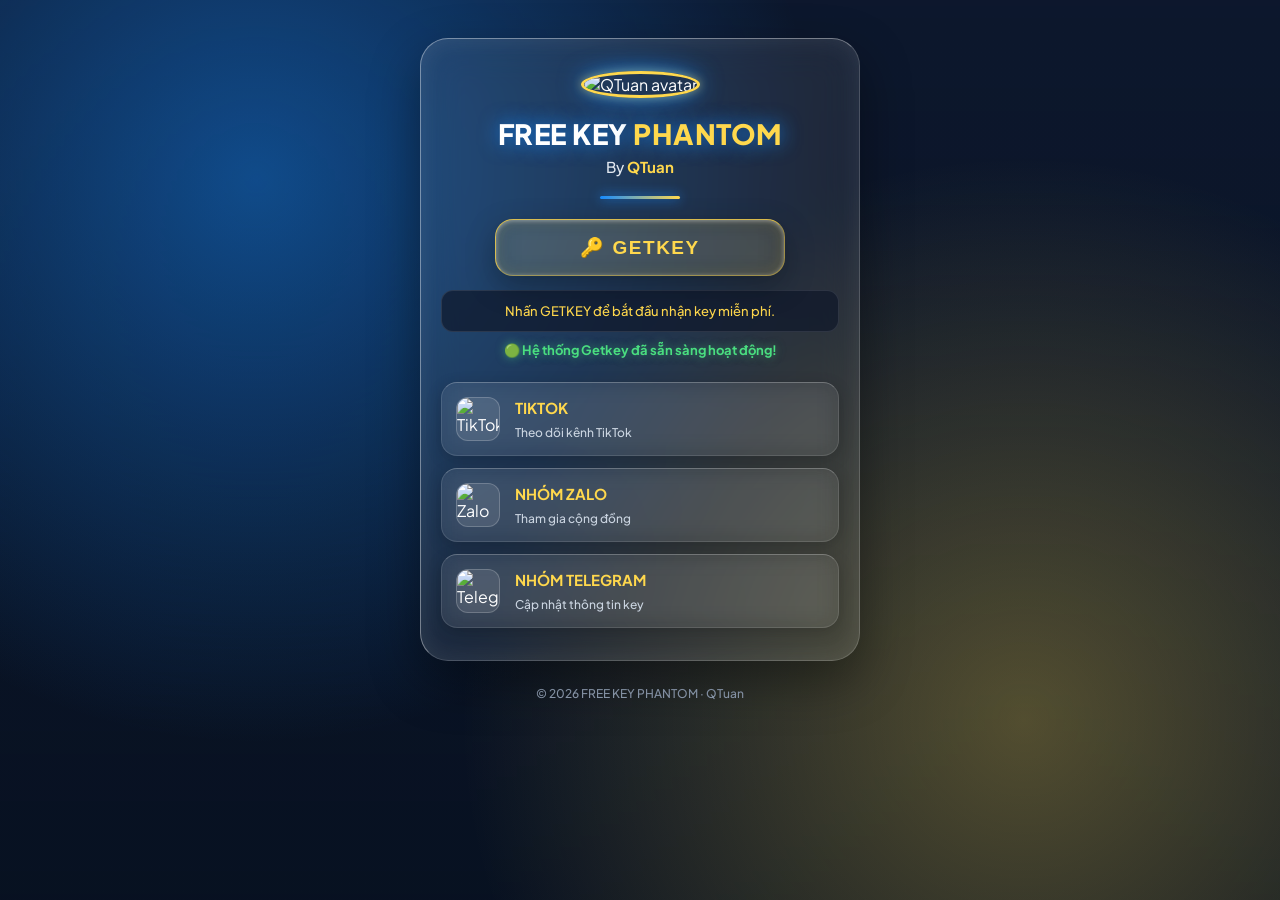
==== index.html @ c50d72d4 "Update index.html" ====
<!DOCTYPE html>
<html lang="vi">
<head>
<meta charset="UTF-8">
<meta name="viewport" content="width=device-width, initial-scale=1">
<title>Free Key Phantom - QTuan</title>

<!-- Nhập Google Font hiện đại, sắc nét phù hợp với Liquid Glass -->
<link href="https://fonts.googleapis.com/css2?family=Plus+Jakarta+Sans:wght@400;500;600;700;800&display=swap" rel="stylesheet">

<style>
* { box-sizing: border-box; }

:root {
  --blue: #168bff;
  --yellow: #ffd84d;
  --white: #fff;
}

body {
  margin: 0;
  min-height: 100vh;
  background: #0f172a;
  color: white;
  font-family: 'Plus Jakarta Sans', sans-serif;
  overflow-x: hidden;
}

/* Background sáng sủa, rực rỡ hơn */
.bg {
  position: fixed;
  inset: 0;
  z-index: -1;
  background:
    radial-gradient(circle at 20% 20%, rgba(22, 139, 255, 0.45), transparent 45%),
    radial-gradient(circle at 80% 80%, rgba(255, 216, 77, 0.3), transparent 45%),
    linear-gradient(rgba(10, 25, 50, 0.4), rgba(5, 15, 30, 0.7)),
    url("https://i.ibb.co/qYn7C0Mn/8945ecd69bcdf96bbf90093ae108d1ad.jpg") center/cover no-repeat;
}

.page {
  max-width: 480px;
  min-height: 100vh;
  margin: auto;
  padding: 38px 20px 30px;
  display: flex;
  align-items: center;
  flex-direction: column;
  text-align: center;
}

/* Hiệu ứng Kính lỏng sáng sủa hơn */
.glass-card {
  width: 100%;
  background: rgba(255, 255, 255, 0.08);
  backdrop-filter: blur(20px);
  -webkit-backdrop-filter: blur(20px);
  border: 1px solid rgba(255, 255, 255, 0.2);
  border-top: 1px solid rgba(255, 255, 255, 0.4);
  border-left: 1px solid rgba(255, 255, 255, 0.4);
  border-radius: 28px;
  padding: 32px 20px;
  box-shadow: 0 20px 50px rgba(0, 0, 0, 0.4),
              inset 0 0 25px rgba(255, 255, 255, 0.08);
}

.avatar {
  width: 115px;
  height: 115px;
  object-fit: cover;
  border-radius: 50%;
  border: 3px solid var(--yellow);
  box-shadow: 0 0 25px rgba(22, 139, 255, 0.8), 
              0 0 10px rgba(255, 216, 77, 0.6);
}

h1 {
  margin: 18px 0 6px;
  font-size: 28px;
  font-weight: 800;
  letter-spacing: 0.5px;
  text-shadow: 0 0 20px rgba(22, 139, 255, 0.9);
}

h1 span { color: var(--yellow); }

.author {
  margin: 0;
  color: #e2e8f0;
  font-size: 15px;
  font-weight: 500;
}

.author b { color: var(--yellow); }

.line {
  width: 80px;
  height: 3px;
  margin: 20px auto;
  border-radius: 5px;
  background: linear-gradient(90deg, var(--blue), var(--yellow));
  box-shadow: 0 0 12px var(--blue);
}

/* --- NÚT GETKEY VIỀN VÀNG CHUẨN LIQUID GLASS --- */
.getkey {
  width: 100%;
  max-width: 290px;
  padding: 16px;
  border-radius: 18px;
  background: rgba(255, 216, 77, 0.1);
  backdrop-filter: blur(15px);
  -webkit-backdrop-filter: blur(15px);
  /* Viền xung quanh chuyển sang màu vàng */
  border: 1px solid rgba(255, 216, 77, 0.5);
  border-top: 1px solid rgba(255, 216, 77, 0.8);
  border-left: 1px solid rgba(255, 216, 77, 0.8);
  color: var(--yellow);
  font-size: 19px;
  font-weight: 800;
  letter-spacing: 1.5px;
  /* Đổ bóng ánh vàng */
  box-shadow: 0 10px 30px rgba(0, 0, 0, 0.3),
              inset 0 1px 4px rgba(255, 255, 255, 0.4),
              inset 0 0 15px rgba(255, 216, 77, 0.15);
  cursor: pointer;
  transition: all 0.3s ease;
}

.getkey:hover {
  background: rgba(255, 216, 77, 0.2);
  border-color: rgba(255, 216, 77, 0.9);
  transform: translateY(-3px);
  box-shadow: 0 15px 35px rgba(255, 216, 77, 0.3),
              inset 0 1px 6px rgba(255, 255, 255, 0.6),
              0 0 25px rgba(255, 216, 77, 0.4);
}

.getkey:active { transform: scale(.96); }

#result {
  width: 100%;
  margin-top: 14px;
  padding: 12px;
  border-radius: 12px;
  background: rgba(15, 23, 42, 0.7);
  border: 1px solid rgba(255, 255, 255, 0.1);
  color: var(--yellow);
  font-size: 13px;
  font-weight: 500;
  overflow-wrap: anywhere;
}

#server-status {
  margin-top: 10px;
  font-size: 13px;
  color: #4ade80;
  font-weight: 700;
  text-shadow: 0 0 10px rgba(74, 222, 128, 0.5);
}

/* Khối các liên kết */
.links {
  width: 100%;
  display: grid;
  gap: 12px;
  margin-top: 24px;
}

.link {
  display: flex;
  align-items: center;
  gap: 15px;
  padding: 14px;
  border-radius: 16px;
  background: rgba(255, 255, 255, 0.05);
  backdrop-filter: blur(12px);
  -webkit-backdrop-filter: blur(12px);
  border: 1px solid rgba(255, 255, 255, 0.12);
  border-top: 1px solid rgba(255, 255, 255, 0.25);
  color: white;
  text-decoration: none;
  text-align: left;
  transition: all 0.3s ease;
  box-shadow: 0 4px 15px rgba(0, 0, 0, 0.2);
}

.link:hover {
  background: rgba(22, 139, 255, 0.15);
  border-color: rgba(255, 216, 77, 0.6);
  transform: translateY(-3px);
  box-shadow: 0 8px 25px rgba(22, 139, 255, 0.35);
}

/* Khung chứa Icon app */
.icon-box {
  width: 44px;
  height: 44px;
  display: grid;
  place-items: center;
  border-radius: 12px;
  background: rgba(255, 255, 255, 0.1);
  overflow: hidden;
  flex-shrink: 0;
  border: 1px solid rgba(255, 255, 255, 0.2);
}

.icon-box img {
  width: 100%;
  height: 100%;
  object-fit: cover;
}

.link strong {
  display: block;
  color: var(--yellow);
  margin-bottom: 3px;
  font-size: 15px;
  font-weight: 700;
}

.link small { color: #cbd5e1; font-size: 12px; font-weight: 500; }

footer {
  margin-top: 25px;
  color: #94a3b8;
  font-size: 12px;
  font-weight: 500;
}
</style>
</head>

<body>
<div class="bg"></div>

<main class="page">
  <div class="glass-card">
    <img class="avatar" src="https://i.ibb.co/h1nNpyr6/a1ecd5a5bc6bbf9b713d399871c91cac.jpg" alt="QTuan avatar">

    <h1>FREE KEY <span>PHANTOM</span></h1>
    <p class="author">By <b>QTuan</b></p>

    <div class="line"></div>

    <button class="getkey" id="getKeyBtn" onclick="startGetKey()">
      🔑 GETKEY
    </button>

    <div id="result">Nhấn GETKEY để bắt đầu nhận key miễn phí.</div>
    <div id="server-status">🟢 Hệ thống Getkey đã sẵn sàng hoạt động!</div>

    <div class="links">
      <a class="link" href="https://www.tiktok.com/@riskmmm.10?_r=1&_t=ZS-9AwHNWUarHM" target="_blank">
        <span class="icon-box"><img src="https://i.ibb.co/wZsqkgh8/1793251345194.png" alt="TikTok"></span>
        <span>
          <strong>TIKTOK</strong>
          <small>Theo dõi kênh TikTok</small>
        </span>
      </a>

      <a class="link" href="https://zalo.me/g/bttzjw2jwt7vxiyunpx6" target="_blank">
        <span class="icon-box"><img src="https://i.ibb.co/4nMTcjFg/1793250914410.png" alt="Zalo"></span>
        <span>
          <strong>NHÓM ZALO</strong>
          <small>Tham gia cộng đồng</small>
        </span>
      </a>

      <a class="link" href="https://t.me/tuqnwz" target="_blank">
        <span class="icon-box"><img src="https://i.ibb.co/hRq1sFQP/1793251373352.png" alt="Telegram"></span>
        <span>
          <strong>NHÓM TELEGRAM</strong>
          <small>Cập nhật thông tin key</small>
        </span>
      </a>
    </div>
  </div>

  <footer>© 2026 FREE KEY PHANTOM · QTuan</footer>
</main>

<script>
const BACKEND_URL = "https://tuanq.onrender.com";

async function startGetKey() {
  const resultBox = document.getElementById("result");
  const btn = document.getElementById("getKeyBtn");
  
  resultBox.textContent = "⏳ Đang tạo phiên và chuyển hướng đến trang vượt link...";
  btn.style.opacity = "0.6";
  btn.style.pointerEvents = "none";

  try {
    let res = await fetch(`${BACKEND_URL}/api/start`);
    let data = await res.json();
    
    if (data.success && data.redirectUrl) {
      window.location.href = data.redirectUrl;
    } else {
      alert("Lỗi khởi tạo phiên!");
      btn.style.opacity = "1";
      btn.style.pointerEvents = "auto";
    }
  } catch (err) {
    alert("Không thể kết nối đến máy chủ Backend!");
    btn.style.opacity = "1";
    btn.style.pointerEvents = "auto";
  }
}
</script>
</body>
</html>
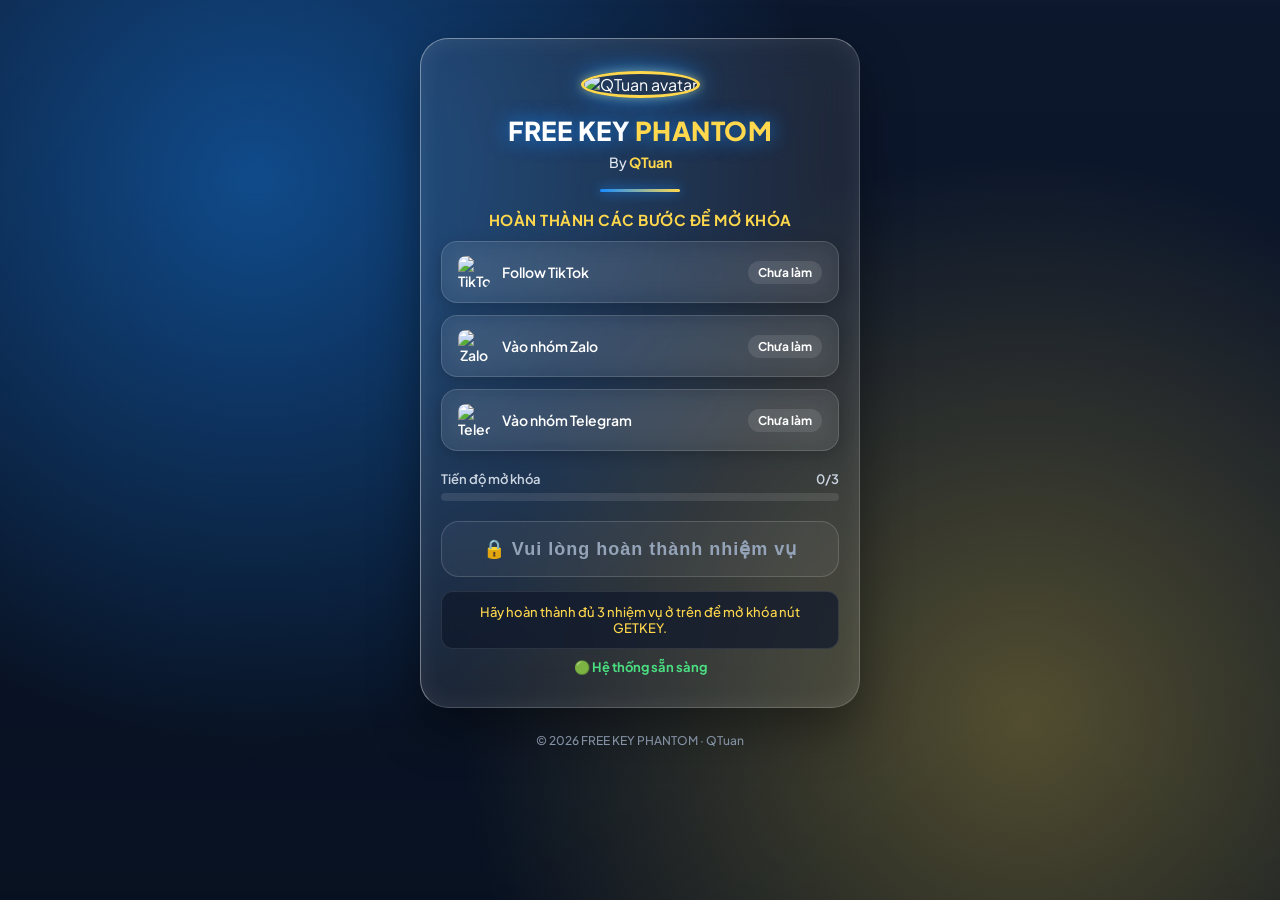
==== commit 0ae57d87: "Update index.html" ====
--- a/index.html
+++ b/index.html
@@ -5,7 +5,7 @@
 <meta name="viewport" content="width=device-width, initial-scale=1">
 <title>Free Key Phantom - QTuan</title>
 
-<!-- Nhập Google Font hiện đại, sắc nét phù hợp với Liquid Glass -->
+<!-- Nhập Google Font hiện đại -->
 <link href="https://fonts.googleapis.com/css2?family=Plus+Jakarta+Sans:wght@400;500;600;700;800&display=swap" rel="stylesheet">
 
 <style>
@@ -14,6 +14,7 @@
 :root {
   --blue: #168bff;
   --yellow: #ffd84d;
+  --green: #4ade80;
   --white: #fff;
 }
 
@@ -26,7 +27,6 @@
   overflow-x: hidden;
 }
 
-/* Background sáng sủa, rực rỡ hơn */
 .bg {
   position: fixed;
   inset: 0;
@@ -49,7 +49,6 @@
   text-align: center;
 }
 
-/* Hiệu ứng Kính lỏng sáng sủa hơn */
 .glass-card {
   width: 100%;
   background: rgba(255, 255, 255, 0.08);
@@ -65,8 +64,8 @@
 }
 
 .avatar {
-  width: 115px;
-  height: 115px;
+  width: 110px;
+  height: 110px;
   object-fit: cover;
   border-radius: 50%;
   border: 3px solid var(--yellow);
@@ -75,8 +74,8 @@
 }
 
 h1 {
-  margin: 18px 0 6px;
-  font-size: 28px;
+  margin: 16px 0 6px;
+  font-size: 26px;
   font-weight: 800;
   letter-spacing: 0.5px;
   text-shadow: 0 0 20px rgba(22, 139, 255, 0.9);
@@ -87,7 +86,7 @@
 .author {
   margin: 0;
   color: #e2e8f0;
-  font-size: 15px;
+  font-size: 14px;
   font-weight: 500;
 }
 
@@ -96,47 +95,147 @@
 .line {
   width: 80px;
   height: 3px;
-  margin: 20px auto;
+  margin: 18px auto;
   border-radius: 5px;
   background: linear-gradient(90deg, var(--blue), var(--yellow));
   box-shadow: 0 0 12px var(--blue);
 }
 
-/* --- NÚT GETKEY VIỀN VÀNG CHUẨN LIQUID GLASS --- */
+.instruction-title {
+  font-size: 15px;
+  font-weight: 700;
+  color: var(--yellow);
+  margin-bottom: 12px;
+  text-transform: uppercase;
+  letter-spacing: 0.5px;
+}
+
+/* Danh sách các nhiệm vụ */
+.tasks-container {
+  display: flex;
+  flex-direction: column;
+  gap: 12px;
+  margin-bottom: 20px;
+}
+
+.task-btn {
+  display: flex;
+  align-items: center;
+  justify-content: space-between;
+  padding: 14px 16px;
+  border-radius: 16px;
+  background: rgba(255, 255, 255, 0.05);
+  backdrop-filter: blur(12px);
+  -webkit-backdrop-filter: blur(12px);
+  border: 1px solid rgba(255, 255, 255, 0.15);
+  color: white;
+  text-decoration: none;
+  font-weight: 600;
+  font-size: 14px;
+  transition: all 0.3s ease;
+  cursor: pointer;
+  box-shadow: 0 4px 15px rgba(0, 0, 0, 0.2);
+}
+
+.task-btn:hover {
+  background: rgba(255, 255, 255, 0.12);
+  border-color: rgba(255, 216, 77, 0.5);
+}
+
+.task-btn.completed {
+  background: rgba(74, 222, 128, 0.15);
+  border-color: rgba(74, 222, 128, 0.5);
+  color: #4ade80;
+}
+
+.task-left {
+  display: flex;
+  align-items: center;
+  gap: 12px;
+}
+
+.task-icon {
+  width: 32px;
+  height: 32px;
+  border-radius: 8px;
+  object-fit: cover;
+}
+
+.task-status {
+  font-size: 12px;
+  font-weight: 700;
+  padding: 4px 10px;
+  border-radius: 20px;
+  background: rgba(255, 255, 255, 0.1);
+}
+
+.task-btn.completed .task-status {
+  background: rgba(74, 222, 128, 0.3);
+  color: #4ade80;
+}
+
+/* Thanh tiến độ */
+.progress-box {
+  margin-bottom: 20px;
+  text-align: left;
+}
+
+.progress-info {
+  display: flex;
+  justify-content: space-between;
+  font-size: 13px;
+  font-weight: 600;
+  margin-bottom: 6px;
+  color: #cbd5e1;
+}
+
+.progress-bar-bg {
+  width: 100%;
+  height: 8px;
+  background: rgba(255, 255, 255, 0.1);
+  border-radius: 4px;
+  overflow: hidden;
+}
+
+.progress-bar-fill {
+  width: 0%;
+  height: 100%;
+  background: linear-gradient(90deg, var(--blue), var(--yellow));
+  border-radius: 4px;
+  transition: width 0.4s ease;
+}
+
+/* NÚT GETKEY (Khóa / Mở khóa) */
 .getkey {
   width: 100%;
-  max-width: 290px;
   padding: 16px;
   border-radius: 18px;
-  background: rgba(255, 216, 77, 0.1);
-  backdrop-filter: blur(15px);
-  -webkit-backdrop-filter: blur(15px);
-  /* Viền xung quanh chuyển sang màu vàng */
-  border: 1px solid rgba(255, 216, 77, 0.5);
-  border-top: 1px solid rgba(255, 216, 77, 0.8);
-  border-left: 1px solid rgba(255, 216, 77, 0.8);
-  color: var(--yellow);
-  font-size: 19px;
+  background: rgba(255, 255, 255, 0.05);
+  border: 1px solid rgba(255, 255, 255, 0.15);
+  color: #94a3b8;
+  font-size: 18px;
   font-weight: 800;
-  letter-spacing: 1.5px;
-  /* Đổ bóng ánh vàng */
+  letter-spacing: 1px;
+  cursor: not-allowed;
+  transition: all 0.3s ease;
+  box-shadow: none;
+}
+
+.getkey.unlocked {
+  background: rgba(74, 222, 128, 0.15);
+  border: 1px solid rgba(74, 222, 128, 0.6);
+  color: var(--green);
+  cursor: pointer;
   box-shadow: 0 10px 30px rgba(0, 0, 0, 0.3),
               inset 0 1px 4px rgba(255, 255, 255, 0.4),
-              inset 0 0 15px rgba(255, 216, 77, 0.15);
-  cursor: pointer;
-  transition: all 0.3s ease;
-}
-
-.getkey:hover {
-  background: rgba(255, 216, 77, 0.2);
-  border-color: rgba(255, 216, 77, 0.9);
-  transform: translateY(-3px);
-  box-shadow: 0 15px 35px rgba(255, 216, 77, 0.3),
-              inset 0 1px 6px rgba(255, 255, 255, 0.6),
-              0 0 25px rgba(255, 216, 77, 0.4);
-}
-
-.getkey:active { transform: scale(.96); }
+              0 0 20px rgba(74, 222, 128, 0.3);
+}
+
+.getkey.unlocked:hover {
+  background: rgba(74, 222, 128, 0.25);
+  transform: translateY(-2px);
+  box-shadow: 0 15px 35px rgba(74, 222, 128, 0.4);
+}
 
 #result {
   width: 100%;
@@ -156,70 +255,7 @@
   font-size: 13px;
   color: #4ade80;
   font-weight: 700;
-  text-shadow: 0 0 10px rgba(74, 222, 128, 0.5);
-}
-
-/* Khối các liên kết */
-.links {
-  width: 100%;
-  display: grid;
-  gap: 12px;
-  margin-top: 24px;
-}
-
-.link {
-  display: flex;
-  align-items: center;
-  gap: 15px;
-  padding: 14px;
-  border-radius: 16px;
-  background: rgba(255, 255, 255, 0.05);
-  backdrop-filter: blur(12px);
-  -webkit-backdrop-filter: blur(12px);
-  border: 1px solid rgba(255, 255, 255, 0.12);
-  border-top: 1px solid rgba(255, 255, 255, 0.25);
-  color: white;
-  text-decoration: none;
-  text-align: left;
-  transition: all 0.3s ease;
-  box-shadow: 0 4px 15px rgba(0, 0, 0, 0.2);
-}
-
-.link:hover {
-  background: rgba(22, 139, 255, 0.15);
-  border-color: rgba(255, 216, 77, 0.6);
-  transform: translateY(-3px);
-  box-shadow: 0 8px 25px rgba(22, 139, 255, 0.35);
-}
-
-/* Khung chứa Icon app */
-.icon-box {
-  width: 44px;
-  height: 44px;
-  display: grid;
-  place-items: center;
-  border-radius: 12px;
-  background: rgba(255, 255, 255, 0.1);
-  overflow: hidden;
-  flex-shrink: 0;
-  border: 1px solid rgba(255, 255, 255, 0.2);
-}
-
-.icon-box img {
-  width: 100%;
-  height: 100%;
-  object-fit: cover;
-}
-
-.link strong {
-  display: block;
-  color: var(--yellow);
-  margin-bottom: 3px;
-  font-size: 15px;
-  font-weight: 700;
-}
-
-.link small { color: #cbd5e1; font-size: 12px; font-weight: 500; }
+}
 
 footer {
   margin-top: 25px;
@@ -242,38 +278,53 @@
 
     <div class="line"></div>
 
-    <button class="getkey" id="getKeyBtn" onclick="startGetKey()">
-      🔑 GETKEY
-    </button>
-
-    <div id="result">Nhấn GETKEY để bắt đầu nhận key miễn phí.</div>
-    <div id="server-status">🟢 Hệ thống Getkey đã sẵn sàng hoạt động!</div>
-
-    <div class="links">
-      <a class="link" href="https://www.tiktok.com/@riskmmm.10?_r=1&_t=ZS-9AwHNWUarHM" target="_blank">
-        <span class="icon-box"><img src="https://i.ibb.co/wZsqkgh8/1793251345194.png" alt="TikTok"></span>
-        <span>
-          <strong>TIKTOK</strong>
-          <small>Theo dõi kênh TikTok</small>
-        </span>
+    <div class="instruction-title">Hoàn thành các bước để mở khóa</div>
+
+    <!-- CÁC NHIỆM VỤ BẮT BUỘC -->
+    <div class="tasks-container">
+      <a class="task-btn" id="task1" href="https://www.tiktok.com/@riskmmm.10?_r=1&_t=ZS-9AwHNWUarHM" target="_blank" onclick="completeTask(1)">
+        <div class="task-left">
+          <img class="task-icon" src="https://i.ibb.co/wZsqkgh8/1793251345194.png" alt="TikTok">
+          <span>Follow TikTok</span>
+        </div>
+        <span class="task-status" id="status1">Chưa làm</span>
       </a>
 
-      <a class="link" href="https://zalo.me/g/bttzjw2jwt7vxiyunpx6" target="_blank">
-        <span class="icon-box"><img src="https://i.ibb.co/4nMTcjFg/1793250914410.png" alt="Zalo"></span>
-        <span>
-          <strong>NHÓM ZALO</strong>
-          <small>Tham gia cộng đồng</small>
-        </span>
+      <a class="task-btn" id="task2" href="https://zalo.me/g/bttzjw2jwt7vxiyunpx6" target="_blank" onclick="completeTask(2)">
+        <div class="task-left">
+          <img class="task-icon" src="https://i.ibb.co/4nMTcjFg/1793250914410.png" alt="Zalo">
+          <span>Vào nhóm Zalo</span>
+        </div>
+        <span class="task-status" id="status2">Chưa làm</span>
       </a>
 
-      <a class="link" href="https://t.me/tuqnwz" target="_blank">
-        <span class="icon-box"><img src="https://i.ibb.co/hRq1sFQP/1793251373352.png" alt="Telegram"></span>
-        <span>
-          <strong>NHÓM TELEGRAM</strong>
-          <small>Cập nhật thông tin key</small>
-        </span>
+      <a class="task-btn" id="task3" href="https://t.me/tuqnwz" target="_blank" onclick="completeTask(3)">
+        <div class="task-left">
+          <img class="task-icon" src="https://i.ibb.co/hRq1sFQP/1793251373352.png" alt="Telegram">
+          <span>Vào nhóm Telegram</span>
+        </div>
+        <span class="task-status" id="status3">Chưa làm</span>
       </a>
     </div>
+
+    <!-- THANH TIẾN ĐỘ -->
+    <div class="progress-box">
+      <div class="progress-info">
+        <span>Tiến độ mở khóa</span>
+        <span id="progressText">0/3</span>
+      </div>
+      <div class="progress-bar-bg">
+        <div class="progress-bar-fill" id="progressBar"></div>
+      </div>
+    </div>
+
+    <!-- NÚT GETKEY -->
+    <button class="getkey" id="getKeyBtn" onclick="startGetKey()">
+      🔒 Vui lòng hoàn thành nhiệm vụ
+    </button>
+
+    <div id="result">Hãy hoàn thành đủ 3 nhiệm vụ ở trên để mở khóa nút GETKEY.</div>
+    <div id="server-status">🟢 Hệ thống sẵn sàng</div>
   </div>
 
   <footer>© 2026 FREE KEY PHANTOM · QTuan</footer>
@@ -281,8 +332,45 @@
 
 <script>
 const BACKEND_URL = "https://tuanq.onrender.com";
+let completedTasks = { 1: false, 2: false, 3: false };
+
+function completeTask(id) {
+  if (!completedTasks[id]) {
+    completedTasks[id] = true;
+    
+    // Cập nhật giao diện nút nhiệm vụ
+    const taskEl = document.getElementById(`task${id}`);
+    const statusEl = document.getElementById(`status${id}`);
+    
+    taskEl.classList.add("completed");
+    statusEl.textContent = "Đã xong ✓";
+
+    updateProgress();
+  }
+}
+
+function updateProgress() {
+  const count = Object.values(completedTasks).filter(Boolean).length;
+  const percent = (count / 3) * 100;
+  
+  document.getElementById("progressText").textContent = `${count}/3`;
+  document.getElementById("progressBar").style.width = `${percent}%`;
+
+  if (count === 3) {
+    const btn = document.getElementById("getKeyBtn");
+    btn.classList.add("unlocked");
+    btn.textContent = "🔑 MỞ KHÓA GETKEY NGAY";
+    document.getElementById("result").textContent = "🎉 Bạn đã hoàn thành tất cả nhiệm vụ! Bấm nút để lấy key.";
+  }
+}
 
 async function startGetKey() {
+  const count = Object.values(completedTasks).filter(Boolean).length;
+  if (count < 3) {
+    alert("Vui lòng hoàn thành đủ 3 nhiệm vụ trước khi lấy key!");
+    return;
+  }
+
   const resultBox = document.getElementById("result");
   const btn = document.getElementById("getKeyBtn");
   
@@ -297,7 +385,7 @@
     if (data.success && data.redirectUrl) {
       window.location.href = data.redirectUrl;
     } else {
-      alert("Lỗi khởi tạo phiên!");
+      alert(data.message || "Lỗi khởi tạo phiên!");
       btn.style.opacity = "1";
       btn.style.pointerEvents = "auto";
     }
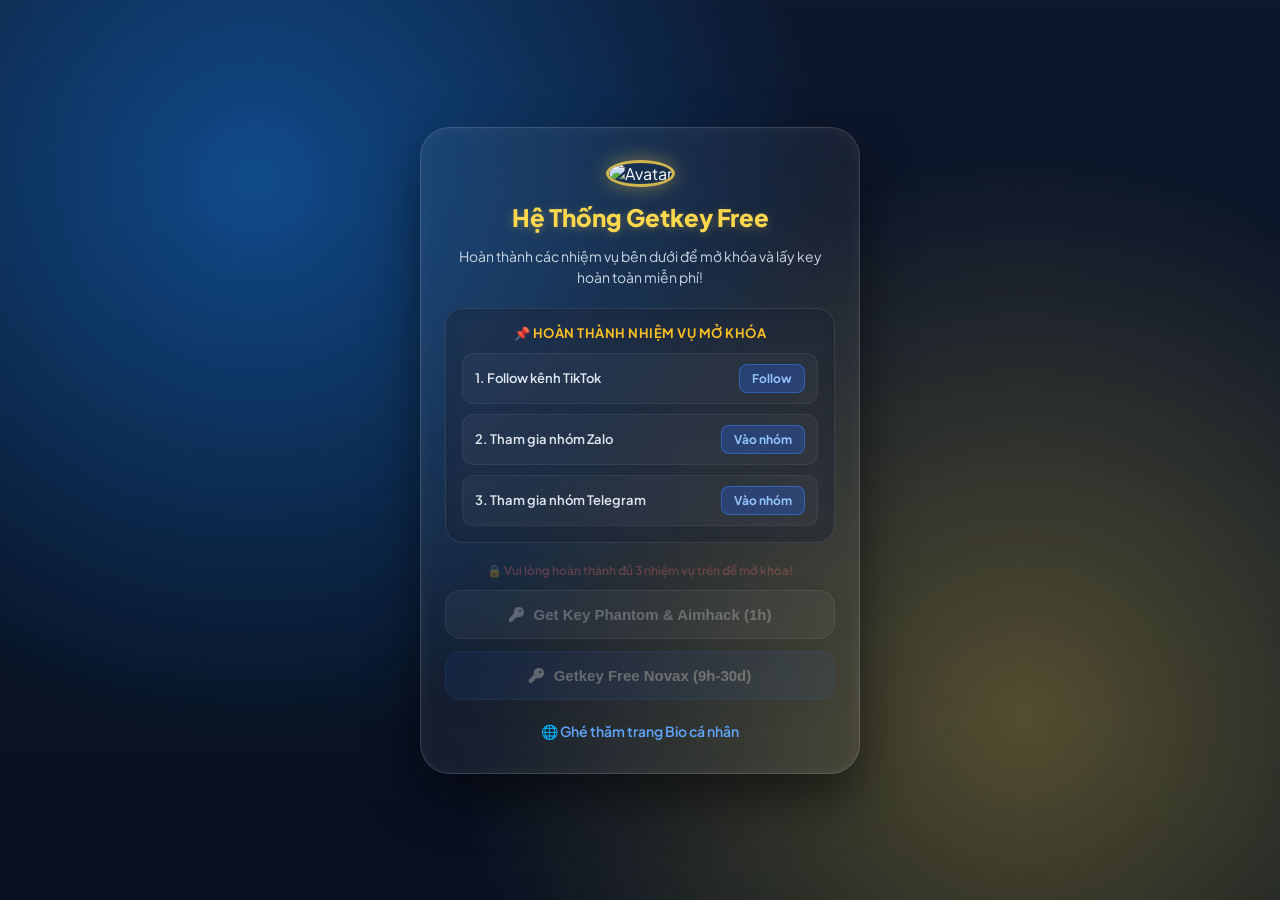
==== commit 3e0cc698: "Update index.html" ====
--- a/index.html
+++ b/index.html
@@ -1,400 +1,270 @@
 <!DOCTYPE html>
 <html lang="vi">
 <head>
-<meta charset="UTF-8">
-<meta name="viewport" content="width=device-width, initial-scale=1">
-<title>Free Key Phantom - QTuan</title>
-
-<!-- Nhập Google Font hiện đại -->
-<link href="https://fonts.googleapis.com/css2?family=Plus+Jakarta+Sans:wght@400;500;600;700;800&display=swap" rel="stylesheet">
-
-<style>
-* { box-sizing: border-box; }
-
-:root {
-  --blue: #168bff;
-  --yellow: #ffd84d;
-  --green: #4ade80;
-  --white: #fff;
-}
-
-body {
-  margin: 0;
-  min-height: 100vh;
-  background: #0f172a;
-  color: white;
-  font-family: 'Plus Jakarta Sans', sans-serif;
-  overflow-x: hidden;
-}
-
-.bg {
-  position: fixed;
-  inset: 0;
-  z-index: -1;
-  background:
-    radial-gradient(circle at 20% 20%, rgba(22, 139, 255, 0.45), transparent 45%),
-    radial-gradient(circle at 80% 80%, rgba(255, 216, 77, 0.3), transparent 45%),
-    linear-gradient(rgba(10, 25, 50, 0.4), rgba(5, 15, 30, 0.7)),
-    url("https://i.ibb.co/qYn7C0Mn/8945ecd69bcdf96bbf90093ae108d1ad.jpg") center/cover no-repeat;
-}
-
-.page {
-  max-width: 480px;
-  min-height: 100vh;
-  margin: auto;
-  padding: 38px 20px 30px;
-  display: flex;
-  align-items: center;
-  flex-direction: column;
-  text-align: center;
-}
-
-.glass-card {
-  width: 100%;
-  background: rgba(255, 255, 255, 0.08);
-  backdrop-filter: blur(20px);
-  -webkit-backdrop-filter: blur(20px);
-  border: 1px solid rgba(255, 255, 255, 0.2);
-  border-top: 1px solid rgba(255, 255, 255, 0.4);
-  border-left: 1px solid rgba(255, 255, 255, 0.4);
-  border-radius: 28px;
-  padding: 32px 20px;
-  box-shadow: 0 20px 50px rgba(0, 0, 0, 0.4),
-              inset 0 0 25px rgba(255, 255, 255, 0.08);
-}
-
-.avatar {
-  width: 110px;
-  height: 110px;
-  object-fit: cover;
-  border-radius: 50%;
-  border: 3px solid var(--yellow);
-  box-shadow: 0 0 25px rgba(22, 139, 255, 0.8), 
-              0 0 10px rgba(255, 216, 77, 0.6);
-}
-
-h1 {
-  margin: 16px 0 6px;
-  font-size: 26px;
-  font-weight: 800;
-  letter-spacing: 0.5px;
-  text-shadow: 0 0 20px rgba(22, 139, 255, 0.9);
-}
-
-h1 span { color: var(--yellow); }
-
-.author {
-  margin: 0;
-  color: #e2e8f0;
-  font-size: 14px;
-  font-weight: 500;
-}
-
-.author b { color: var(--yellow); }
-
-.line {
-  width: 80px;
-  height: 3px;
-  margin: 18px auto;
-  border-radius: 5px;
-  background: linear-gradient(90deg, var(--blue), var(--yellow));
-  box-shadow: 0 0 12px var(--blue);
-}
-
-.instruction-title {
-  font-size: 15px;
-  font-weight: 700;
-  color: var(--yellow);
-  margin-bottom: 12px;
-  text-transform: uppercase;
-  letter-spacing: 0.5px;
-}
-
-/* Danh sách các nhiệm vụ */
-.tasks-container {
-  display: flex;
-  flex-direction: column;
-  gap: 12px;
-  margin-bottom: 20px;
-}
-
-.task-btn {
-  display: flex;
-  align-items: center;
-  justify-content: space-between;
-  padding: 14px 16px;
-  border-radius: 16px;
-  background: rgba(255, 255, 255, 0.05);
-  backdrop-filter: blur(12px);
-  -webkit-backdrop-filter: blur(12px);
-  border: 1px solid rgba(255, 255, 255, 0.15);
-  color: white;
-  text-decoration: none;
-  font-weight: 600;
-  font-size: 14px;
-  transition: all 0.3s ease;
-  cursor: pointer;
-  box-shadow: 0 4px 15px rgba(0, 0, 0, 0.2);
-}
-
-.task-btn:hover {
-  background: rgba(255, 255, 255, 0.12);
-  border-color: rgba(255, 216, 77, 0.5);
-}
-
-.task-btn.completed {
-  background: rgba(74, 222, 128, 0.15);
-  border-color: rgba(74, 222, 128, 0.5);
-  color: #4ade80;
-}
-
-.task-left {
-  display: flex;
-  align-items: center;
-  gap: 12px;
-}
-
-.task-icon {
-  width: 32px;
-  height: 32px;
-  border-radius: 8px;
-  object-fit: cover;
-}
-
-.task-status {
-  font-size: 12px;
-  font-weight: 700;
-  padding: 4px 10px;
-  border-radius: 20px;
-  background: rgba(255, 255, 255, 0.1);
-}
-
-.task-btn.completed .task-status {
-  background: rgba(74, 222, 128, 0.3);
-  color: #4ade80;
-}
-
-/* Thanh tiến độ */
-.progress-box {
-  margin-bottom: 20px;
-  text-align: left;
-}
-
-.progress-info {
-  display: flex;
-  justify-content: space-between;
-  font-size: 13px;
-  font-weight: 600;
-  margin-bottom: 6px;
-  color: #cbd5e1;
-}
-
-.progress-bar-bg {
-  width: 100%;
-  height: 8px;
-  background: rgba(255, 255, 255, 0.1);
-  border-radius: 4px;
-  overflow: hidden;
-}
-
-.progress-bar-fill {
-  width: 0%;
-  height: 100%;
-  background: linear-gradient(90deg, var(--blue), var(--yellow));
-  border-radius: 4px;
-  transition: width 0.4s ease;
-}
-
-/* NÚT GETKEY (Khóa / Mở khóa) */
-.getkey {
-  width: 100%;
-  padding: 16px;
-  border-radius: 18px;
-  background: rgba(255, 255, 255, 0.05);
-  border: 1px solid rgba(255, 255, 255, 0.15);
-  color: #94a3b8;
-  font-size: 18px;
-  font-weight: 800;
-  letter-spacing: 1px;
-  cursor: not-allowed;
-  transition: all 0.3s ease;
-  box-shadow: none;
-}
-
-.getkey.unlocked {
-  background: rgba(74, 222, 128, 0.15);
-  border: 1px solid rgba(74, 222, 128, 0.6);
-  color: var(--green);
-  cursor: pointer;
-  box-shadow: 0 10px 30px rgba(0, 0, 0, 0.3),
-              inset 0 1px 4px rgba(255, 255, 255, 0.4),
-              0 0 20px rgba(74, 222, 128, 0.3);
-}
-
-.getkey.unlocked:hover {
-  background: rgba(74, 222, 128, 0.25);
-  transform: translateY(-2px);
-  box-shadow: 0 15px 35px rgba(74, 222, 128, 0.4);
-}
-
-#result {
-  width: 100%;
-  margin-top: 14px;
-  padding: 12px;
-  border-radius: 12px;
-  background: rgba(15, 23, 42, 0.7);
-  border: 1px solid rgba(255, 255, 255, 0.1);
-  color: var(--yellow);
-  font-size: 13px;
-  font-weight: 500;
-  overflow-wrap: anywhere;
-}
-
-#server-status {
-  margin-top: 10px;
-  font-size: 13px;
-  color: #4ade80;
-  font-weight: 700;
-}
-
-footer {
-  margin-top: 25px;
-  color: #94a3b8;
-  font-size: 12px;
-  font-weight: 500;
-}
-</style>
+    <meta charset="UTF-8">
+    <meta name="viewport" content="width=device-width, initial-scale=1.0">
+    <title>Getkey Free - QTuan</title>
+    <link href="https://fonts.googleapis.com/css2?family=Plus+Jakarta+Sans:wght@400;500;600;700;800&display=swap" rel="stylesheet">
+    <!-- Thêm thư viện Font Awesome để hiển thị icon Key -->
+    <link rel="stylesheet" href="https://cdnjs.cloudflare.com/ajax/libs/font-awesome/6.4.0/css/all.min.css">
+    <style>
+        * { box-sizing: border-box; }
+        body { 
+            margin: 0; 
+            min-height: 100vh; 
+            background: #0f172a; 
+            color: #fff; 
+            font-family: 'Plus Jakarta Sans', sans-serif; 
+            display: flex; 
+            align-items: center; 
+            justify-content: center; 
+            padding: 20px; 
+        }
+        .bg { 
+            position: fixed; 
+            inset: 0; 
+            z-index: -1; 
+            background: radial-gradient(circle at 20% 20%, rgba(22, 139, 255, 0.45), transparent 45%), 
+                        radial-gradient(circle at 80% 80%, rgba(255, 216, 77, 0.3), transparent 45%), 
+                        linear-gradient(rgba(10, 25, 50, 0.4), rgba(5, 15, 30, 0.7)), 
+                        url("https://i.ibb.co/rRMZMk9h/file-0000000029f48211938a2a560fb9149c.png") center/cover no-repeat; 
+        }
+        
+        /* Hiệu ứng Full Liquid Glass Card */
+        .card { 
+            width: 100%; 
+            max-width: 440px; 
+            background: rgba(255, 255, 255, 0.05); 
+            backdrop-filter: blur(25px); 
+            -webkit-backdrop-filter: blur(25px); 
+            border: 1px solid rgba(255, 255, 255, 0.15); 
+            border-radius: 30px; 
+            padding: 32px 24px; 
+            box-shadow: 0 25px 50px rgba(0, 0, 0, 0.5), inset 0 0 20px rgba(255, 255, 255, 0.05); 
+            text-align: center; 
+        }
+        .avatar { 
+            width: 95px; 
+            height: 95px; 
+            object-fit: cover; 
+            border-radius: 50%; 
+            border: 3px solid rgba(255, 216, 77, 0.8); 
+            margin-bottom: 15px; 
+            box-shadow: 0 0 20px rgba(255, 216, 77, 0.4);
+        }
+        h1 { margin: 0 0 8px; font-size: 24px; font-weight: 800; color: #ffd84d; text-shadow: 0 2px 10px rgba(255,216,77,0.3); }
+        p { color: #cbd5e1; font-size: 14px; margin-bottom: 20px; line-height: 1.5; }
+
+        /* Khu vực tab nhiệm vụ mạng xã hội */
+        .tasks-box {
+            background: rgba(15, 23, 42, 0.4);
+            border: 1px solid rgba(255, 255, 255, 0.1);
+            border-radius: 18px;
+            padding: 16px;
+            margin-bottom: 20px;
+            text-align: left;
+            backdrop-filter: blur(10px);
+        }
+        .tasks-title {
+            font-size: 13px;
+            font-weight: 700;
+            color: #fbbf24;
+            margin-bottom: 12px;
+            text-align: center;
+            text-transform: uppercase;
+            letter-spacing: 0.5px;
+        }
+        .task-item {
+            display: flex;
+            align-items: center;
+            justify-content: space-between;
+            margin-bottom: 10px;
+            background: rgba(255, 255, 255, 0.04);
+            padding: 10px 12px;
+            border-radius: 12px;
+            border: 1px solid rgba(255, 255, 255, 0.06);
+            transition: 0.2s;
+        }
+        .task-item:last-child { margin-bottom: 0; }
+        .task-label {
+            font-size: 13px;
+            font-weight: 600;
+            color: #e2e8f0;
+        }
+        .task-btn {
+            background: rgba(37, 99, 235, 0.3);
+            border: 1px solid rgba(59, 130, 246, 0.5);
+            color: #93c5fd;
+            padding: 6px 12px;
+            border-radius: 8px;
+            font-size: 12px;
+            font-weight: 700;
+            cursor: pointer;
+            text-decoration: none;
+            transition: 0.2s;
+        }
+        .task-btn:hover {
+            background: rgba(37, 99, 235, 0.6);
+            color: #fff;
+        }
+        .task-btn.completed {
+            background: rgba(5, 150, 105, 0.3);
+            border-color: rgba(16, 185, 129, 0.5);
+            color: #6ee7b7;
+            pointer-events: none;
+        }
+
+        /* Khóa/Mở khóa nút Getkey */
+        #getkeyContainer {
+            opacity: 0.3;
+            pointer-events: none;
+            transition: 0.4s ease;
+        }
+        #getkeyContainer.unlocked {
+            opacity: 1;
+            pointer-events: auto;
+        }
+        .lock-notice {
+            font-size: 12px;
+            color: #f87171;
+            margin-bottom: 12px;
+            font-weight: 600;
+        }
+
+        /* Kiểu nút chung Liquid Glass */
+        .btn { 
+            width: 100%; 
+            backdrop-filter: blur(12px); 
+            -webkit-backdrop-filter: blur(12px);
+            padding: 15px; 
+            font-size: 15px; 
+            border-radius: 16px; 
+            cursor: pointer; 
+            font-weight: 800; 
+            margin-bottom: 12px; 
+            transition: 0.3s; 
+            display: flex;
+            align-items: center;
+            justify-content: center;
+            gap: 10px;
+            box-shadow: 0 8px 32px rgba(0, 0, 0, 0.2); 
+        }
+
+        /* Nút 1: Get Key Phantom & Aimhack (1h) - Trắng xám Liquid Glass + Icon Key */
+        .btn-phantom {
+            background: rgba(255, 255, 255, 0.12);
+            color: #f8fafc;
+            border: 1px solid rgba(255, 255, 255, 0.25);
+        }
+        .btn-phantom:hover {
+            background: rgba(255, 255, 255, 0.25);
+            border-color: rgba(255, 255, 255, 0.5);
+            transform: translateY(-2px);
+        }
+
+        /* Nút 2: Getkey free novax (9h-30d) - Xanh dương Liquid Glass + Icon Key */
+        .btn-novax { 
+            background: rgba(37, 99, 235, 0.25); 
+            color: #ffffff;
+            border: 1px solid rgba(59, 130, 246, 0.4); 
+        }
+        .btn-novax:hover { 
+            transform: translateY(-2px); 
+            background: rgba(37, 99, 235, 0.45);
+            border-color: rgba(59, 130, 246, 0.8);
+        }
+
+        .bio-link { 
+            display: inline-block; 
+            margin-top: 10px; 
+            color: #60a5fa; 
+            text-decoration: none; 
+            font-size: 14px; 
+            font-weight: 600; 
+        }
+        .bio-link:hover { text-decoration: underline; }
+    </style>
 </head>
-
 <body>
-<div class="bg"></div>
-
-<main class="page">
-  <div class="glass-card">
-    <img class="avatar" src="https://i.ibb.co/h1nNpyr6/a1ecd5a5bc6bbf9b713d399871c91cac.jpg" alt="QTuan avatar">
-
-    <h1>FREE KEY <span>PHANTOM</span></h1>
-    <p class="author">By <b>QTuan</b></p>
-
-    <div class="line"></div>
-
-    <div class="instruction-title">Hoàn thành các bước để mở khóa</div>
-
-    <!-- CÁC NHIỆM VỤ BẮT BUỘC -->
-    <div class="tasks-container">
-      <a class="task-btn" id="task1" href="https://www.tiktok.com/@riskmmm.10?_r=1&_t=ZS-9AwHNWUarHM" target="_blank" onclick="completeTask(1)">
-        <div class="task-left">
-          <img class="task-icon" src="https://i.ibb.co/wZsqkgh8/1793251345194.png" alt="TikTok">
-          <span>Follow TikTok</span>
+    <div class="bg"></div>
+    <div class="card">
+        <img class="avatar" src="https://i.ibb.co/SwD5fZTx/67889f15a0ce8216e896081202535917.jpg" alt="Avatar">
+        <h1>Hệ Thống Getkey Free</h1>
+        <p>Hoàn thành các nhiệm vụ bên dưới để mở khóa và lấy key hoàn toàn miễn phí!</p>
+        
+        <!-- Tab nhiệm vụ mạng xã hội -->
+        <div class="tasks-box">
+            <div class="tasks-title">📌 Hoàn thành nhiệm vụ mở khóa</div>
+            
+            <div class="task-item">
+                <span class="task-label">1. Follow kênh TikTok</span>
+                <a href="https://www.tiktok.com/@tuannqq?_r=1&_t=ZS-9BMxiSmmin4" target="_blank" class="task-btn" id="task1" onclick="completeTask(1)">Follow</a>
+            </div>
+            
+            <div class="task-item">
+                <span class="task-label">2. Tham gia nhóm Zalo</span>
+                <a href="https://zalo.me/g/bttzjw2jwt7vxiyunpx6" target="_blank" class="task-btn" id="task2" onclick="completeTask(2)">Vào nhóm</a>
+            </div>
+            
+            <div class="task-item">
+                <span class="task-label">3. Tham gia nhóm Telegram</span>
+                <a href="https://t.me/tuqnwz" target="_blank" class="task-btn" id="task3" onclick="completeTask(3)">Vào nhóm</a>
+            </div>
         </div>
-        <span class="task-status" id="status1">Chưa làm</span>
-      </a>
-
-      <a class="task-btn" id="task2" href="https://zalo.me/g/bttzjw2jwt7vxiyunpx6" target="_blank" onclick="completeTask(2)">
-        <div class="task-left">
-          <img class="task-icon" src="https://i.ibb.co/4nMTcjFg/1793250914410.png" alt="Zalo">
-          <span>Vào nhóm Zalo</span>
+
+        <!-- Khu vực nút getkey bị ẩn/khóa -->
+        <div id="getkeyContainer">
+            <div class="lock-notice" id="lockNotice">🔒 Vui lòng hoàn thành đủ 3 nhiệm vụ trên để mở khóa!</div>
+            
+            <!-- Nút 1: Phantom & Aimhack (Trắng xám + Icon Key) -->
+            <button class="btn btn-phantom" onclick="startGetKey('/api/start')">
+                <i class="fa-solid fa-key"></i> Get Key Phantom & Aimhack (1h)
+            </button>
+            
+            <!-- Nút 2: Novax (Xanh dương + Icon Key) -->
+            <button class="btn btn-novax" onclick="startGetKey('/api/start-novax')">
+                <i class="fa-solid fa-key"></i> Getkey Free Novax (9h-30d)
+            </button>
         </div>
-        <span class="task-status" id="status2">Chưa làm</span>
-      </a>
-
-      <a class="task-btn" id="task3" href="https://t.me/tuqnwz" target="_blank" onclick="completeTask(3)">
-        <div class="task-left">
-          <img class="task-icon" src="https://i.ibb.co/hRq1sFQP/1793251373352.png" alt="Telegram">
-          <span>Vào nhóm Telegram</span>
+
+        <div>
+            <a href="https://toiyeumeban.site/bio/" class="bio-link">🌐 Ghé thăm trang Bio cá nhân</a>
         </div>
-        <span class="task-status" id="status3">Chưa làm</span>
-      </a>
     </div>
 
-    <!-- THANH TIẾN ĐỘ -->
-    <div class="progress-box">
-      <div class="progress-info">
-        <span>Tiến độ mở khóa</span>
-        <span id="progressText">0/3</span>
-      </div>
-      <div class="progress-bar-bg">
-        <div class="progress-bar-fill" id="progressBar"></div>
-      </div>
-    </div>
-
-    <!-- NÚT GETKEY -->
-    <button class="getkey" id="getKeyBtn" onclick="startGetKey()">
-      🔒 Vui lòng hoàn thành nhiệm vụ
-    </button>
-
-    <div id="result">Hãy hoàn thành đủ 3 nhiệm vụ ở trên để mở khóa nút GETKEY.</div>
-    <div id="server-status">🟢 Hệ thống sẵn sàng</div>
-  </div>
-
-  <footer>© 2026 FREE KEY PHANTOM · QTuan</footer>
-</main>
-
-<script>
-const BACKEND_URL = "https://tuanq.onrender.com";
-let completedTasks = { 1: false, 2: false, 3: false };
-
-function completeTask(id) {
-  if (!completedTasks[id]) {
-    completedTasks[id] = true;
-    
-    // Cập nhật giao diện nút nhiệm vụ
-    const taskEl = document.getElementById(`task${id}`);
-    const statusEl = document.getElementById(`status${id}`);
-    
-    taskEl.classList.add("completed");
-    statusEl.textContent = "Đã xong ✓";
-
-    updateProgress();
-  }
-}
-
-function updateProgress() {
-  const count = Object.values(completedTasks).filter(Boolean).length;
-  const percent = (count / 3) * 100;
-  
-  document.getElementById("progressText").textContent = `${count}/3`;
-  document.getElementById("progressBar").style.width = `${percent}%`;
-
-  if (count === 3) {
-    const btn = document.getElementById("getKeyBtn");
-    btn.classList.add("unlocked");
-    btn.textContent = "🔑 MỞ KHÓA GETKEY NGAY";
-    document.getElementById("result").textContent = "🎉 Bạn đã hoàn thành tất cả nhiệm vụ! Bấm nút để lấy key.";
-  }
-}
-
-async function startGetKey() {
-  const count = Object.values(completedTasks).filter(Boolean).length;
-  if (count < 3) {
-    alert("Vui lòng hoàn thành đủ 3 nhiệm vụ trước khi lấy key!");
-    return;
-  }
-
-  const resultBox = document.getElementById("result");
-  const btn = document.getElementById("getKeyBtn");
-  
-  resultBox.textContent = "⏳ Đang tạo phiên và chuyển hướng đến trang vượt link...";
-  btn.style.opacity = "0.6";
-  btn.style.pointerEvents = "none";
-
-  try {
-    let res = await fetch(`${BACKEND_URL}/api/start`);
-    let data = await res.json();
-    
-    if (data.success && data.redirectUrl) {
-      window.location.href = data.redirectUrl;
-    } else {
-      alert(data.message || "Lỗi khởi tạo phiên!");
-      btn.style.opacity = "1";
-      btn.style.pointerEvents = "auto";
-    }
-  } catch (err) {
-    alert("Không thể kết nối đến máy chủ Backend!");
-    btn.style.opacity = "1";
-    btn.style.pointerEvents = "auto";
-  }
-}
-</script>
+    <script>
+        const BACKEND_URL = "https://tuanq.onrender.com";
+        const completedTasks = { 1: false, 2: false, 3: false };
+
+        function completeTask(id) {
+            completedTasks[id] = true;
+            const btn = document.getElementById(`task${id}`);
+            btn.innerText = "Đã hoàn thành ✔";
+            btn.classList.add("completed");
+
+            checkAllTasks();
+        }
+
+        function checkAllTasks() {
+            if (completedTasks[1] && completedTasks[2] && completedTasks[3]) {
+                document.getElementById('getkeyContainer').classList.add('unlocked');
+                document.getElementById('lockNotice').style.display = 'none';
+            }
+        }
+
+        async function startGetKey(endpoint) {
+            try {
+                const res = await fetch(`${BACKEND_URL}${endpoint}`);
+                const data = await res.json();
+                if (data.success) {
+                    window.location.href = data.redirectUrl;
+                } else {
+                    alert(data.message);
+                }
+            } catch (e) {
+                alert("Lỗi kết nối tới máy chủ! Vui lòng thử lại.");
+            }
+        }
+    </script>
 </body>
 </html>
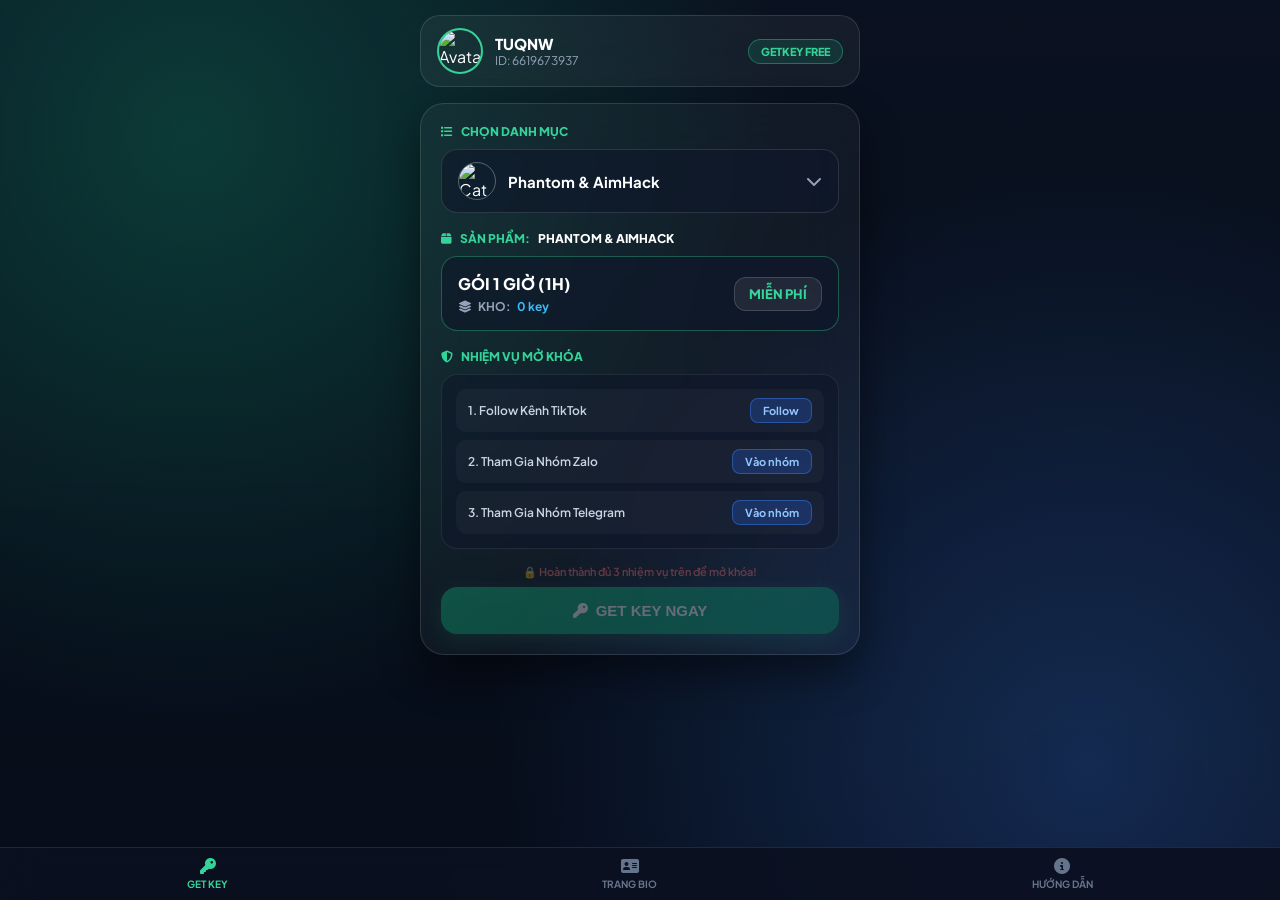
==== commit 9c2004f9: "Update index.html" ====
--- a/index.html
+++ b/index.html
@@ -3,256 +3,364 @@
 <head>
     <meta charset="UTF-8">
     <meta name="viewport" content="width=device-width, initial-scale=1.0">
-    <title>Getkey Free - QTuan</title>
+    <title>Hệ Thống Getkey - QTuan</title>
     <link href="https://fonts.googleapis.com/css2?family=Plus+Jakarta+Sans:wght@400;500;600;700;800&display=swap" rel="stylesheet">
-    <!-- Thêm thư viện Font Awesome để hiển thị icon Key -->
     <link rel="stylesheet" href="https://cdnjs.cloudflare.com/ajax/libs/font-awesome/6.4.0/css/all.min.css">
     <style>
         * { box-sizing: border-box; }
         body { 
             margin: 0; 
             min-height: 100vh; 
-            background: #0f172a; 
+            background: #0b1120; 
             color: #fff; 
             font-family: 'Plus Jakarta Sans', sans-serif; 
             display: flex; 
-            align-items: center; 
             justify-content: center; 
-            padding: 20px; 
+            padding: 15px;
+            padding-bottom: 95px;
         }
         .bg { 
             position: fixed; 
             inset: 0; 
             z-index: -1; 
-            background: radial-gradient(circle at 20% 20%, rgba(22, 139, 255, 0.45), transparent 45%), 
-                        radial-gradient(circle at 80% 80%, rgba(255, 216, 77, 0.3), transparent 45%), 
-                        linear-gradient(rgba(10, 25, 50, 0.4), rgba(5, 15, 30, 0.7)), 
+            background: radial-gradient(circle at 15% 15%, rgba(16, 185, 129, 0.25), transparent 45%), 
+                        radial-gradient(circle at 85% 85%, rgba(59, 130, 246, 0.25), transparent 45%), 
+                        linear-gradient(rgba(10, 18, 32, 0.72), rgba(6, 12, 24, 0.88)), 
                         url("https://i.ibb.co/rRMZMk9h/file-0000000029f48211938a2a560fb9149c.png") center/cover no-repeat; 
         }
-        
-        /* Hiệu ứng Full Liquid Glass Card */
-        .card { 
-            width: 100%; 
-            max-width: 440px; 
-            background: rgba(255, 255, 255, 0.05); 
-            backdrop-filter: blur(25px); 
-            -webkit-backdrop-filter: blur(25px); 
-            border: 1px solid rgba(255, 255, 255, 0.15); 
-            border-radius: 30px; 
-            padding: 32px 24px; 
-            box-shadow: 0 25px 50px rgba(0, 0, 0, 0.5), inset 0 0 20px rgba(255, 255, 255, 0.05); 
-            text-align: center; 
-        }
-        .avatar { 
-            width: 95px; 
-            height: 95px; 
-            object-fit: cover; 
-            border-radius: 50%; 
-            border: 3px solid rgba(255, 216, 77, 0.8); 
-            margin-bottom: 15px; 
-            box-shadow: 0 0 20px rgba(255, 216, 77, 0.4);
-        }
-        h1 { margin: 0 0 8px; font-size: 24px; font-weight: 800; color: #ffd84d; text-shadow: 0 2px 10px rgba(255,216,77,0.3); }
-        p { color: #cbd5e1; font-size: 14px; margin-bottom: 20px; line-height: 1.5; }
-
-        /* Khu vực tab nhiệm vụ mạng xã hội */
-        .tasks-box {
-            background: rgba(15, 23, 42, 0.4);
-            border: 1px solid rgba(255, 255, 255, 0.1);
-            border-radius: 18px;
-            padding: 16px;
-            margin-bottom: 20px;
-            text-align: left;
-            backdrop-filter: blur(10px);
-        }
-        .tasks-title {
-            font-size: 13px;
-            font-weight: 700;
-            color: #fbbf24;
-            margin-bottom: 12px;
-            text-align: center;
-            text-transform: uppercase;
-            letter-spacing: 0.5px;
-        }
-        .task-item {
+
+        .container { width: 100%; max-width: 440px; }
+
+        .top-header {
             display: flex;
             align-items: center;
             justify-content: space-between;
-            margin-bottom: 10px;
-            background: rgba(255, 255, 255, 0.04);
-            padding: 10px 12px;
-            border-radius: 12px;
-            border: 1px solid rgba(255, 255, 255, 0.06);
-            transition: 0.2s;
+            background: rgba(255, 255, 255, 0.05);
+            backdrop-filter: blur(22px);
+            -webkit-backdrop-filter: blur(22px);
+            border: 1px solid rgba(255, 255, 255, 0.12);
+            padding: 12px 16px;
+            border-radius: 20px;
+            margin-bottom: 16px;
+        }
+        .user-info { display: flex; align-items: center; gap: 12px; }
+        .avatar { width: 46px; height: 46px; object-fit: cover; border-radius: 50%; border: 2px solid #34d399; }
+        .user-name { font-weight: 800; font-size: 15px; color: #fff; }
+        .user-id { font-size: 12px; color: #94a3b8; }
+        .badge {
+            background: rgba(16, 185, 129, 0.15);
+            border: 1px solid rgba(52, 211, 153, 0.4);
+            color: #34d399; padding: 5px 12px; border-radius: 20px; font-size: 11px; font-weight: 800;
+        }
+
+        .card { 
+            background: rgba(255, 255, 255, 0.04); 
+            backdrop-filter: blur(25px); 
+            -webkit-backdrop-filter: blur(25px); 
+            border: 1px solid rgba(255, 255, 255, 0.12); 
+            border-radius: 24px; padding: 20px; 
+            box-shadow: 0 20px 40px rgba(0, 0, 0, 0.45); margin-bottom: 16px;
+        }
+
+        .section-title {
+            font-size: 12px; font-weight: 800; color: #34d399;
+            margin-bottom: 10px; display: flex; align-items: center; gap: 8px; text-transform: uppercase;
+        }
+
+        .category-trigger {
+            background: rgba(15, 23, 42, 0.65); border: 1px solid rgba(255, 255, 255, 0.12);
+            border-radius: 16px; padding: 12px 16px; display: flex; align-items: center; justify-content: space-between;
+            cursor: pointer; margin-bottom: 18px; transition: 0.2s;
+        }
+        .category-trigger:hover { border-color: #34d399; }
+        .cat-trigger-left { display: flex; align-items: center; gap: 12px; }
+        
+        /* Ảnh bo tròn cho danh mục */
+        .cat-img-box {
+            width: 38px; height: 38px; border-radius: 50%;
+            object-fit: cover; border: 1.5px solid rgba(255, 255, 255, 0.3);
+        }
+        .cat-trigger-name { font-weight: 700; font-size: 15px; color: #fff; }
+
+        .product-box {
+            background: rgba(15, 23, 42, 0.65); border: 1px solid rgba(52, 211, 153, 0.35);
+            border-radius: 16px; padding: 16px; display: flex; align-items: center; justify-content: space-between; margin-bottom: 18px;
+        }
+        .prod-duration { font-size: 16px; font-weight: 800; color: #fff; margin-bottom: 5px; }
+        .prod-stock { font-size: 12px; font-weight: 700; color: #94a3b8; display: flex; align-items: center; gap: 6px; }
+        .prod-stock span { color: #38bdf8; }
+        .prod-free-tag {
+            background: rgba(255, 255, 255, 0.08); border: 1px solid rgba(255, 255, 255, 0.15);
+            padding: 8px 14px; border-radius: 12px; font-size: 13px; font-weight: 800; color: #34d399;
+        }
+
+        .tasks-box {
+            background: rgba(15, 23, 42, 0.55); border: 1px solid rgba(255, 255, 255, 0.08);
+            border-radius: 16px; padding: 14px; margin-bottom: 16px;
+        }
+        .task-item {
+            display: flex; align-items: center; justify-content: space-between;
+            margin-bottom: 8px; background: rgba(255, 255, 255, 0.03); padding: 9px 12px; border-radius: 10px;
         }
         .task-item:last-child { margin-bottom: 0; }
-        .task-label {
-            font-size: 13px;
-            font-weight: 600;
-            color: #e2e8f0;
-        }
+        .task-label { font-size: 12px; font-weight: 600; color: #cbd5e1; }
         .task-btn {
-            background: rgba(37, 99, 235, 0.3);
-            border: 1px solid rgba(59, 130, 246, 0.5);
-            color: #93c5fd;
-            padding: 6px 12px;
-            border-radius: 8px;
-            font-size: 12px;
-            font-weight: 700;
-            cursor: pointer;
-            text-decoration: none;
-            transition: 0.2s;
-        }
-        .task-btn:hover {
-            background: rgba(37, 99, 235, 0.6);
-            color: #fff;
+            background: rgba(37, 99, 235, 0.25); border: 1px solid rgba(59, 130, 246, 0.45);
+            color: #93c5fd; padding: 5px 12px; border-radius: 8px; font-size: 11px; font-weight: 700; cursor: pointer; text-decoration: none;
         }
         .task-btn.completed {
-            background: rgba(5, 150, 105, 0.3);
-            border-color: rgba(16, 185, 129, 0.5);
-            color: #6ee7b7;
-            pointer-events: none;
-        }
-
-        /* Khóa/Mở khóa nút Getkey */
-        #getkeyContainer {
-            opacity: 0.3;
-            pointer-events: none;
-            transition: 0.4s ease;
-        }
-        #getkeyContainer.unlocked {
-            opacity: 1;
-            pointer-events: auto;
-        }
-        .lock-notice {
-            font-size: 12px;
-            color: #f87171;
-            margin-bottom: 12px;
-            font-weight: 600;
-        }
-
-        /* Kiểu nút chung Liquid Glass */
-        .btn { 
-            width: 100%; 
-            backdrop-filter: blur(12px); 
-            -webkit-backdrop-filter: blur(12px);
-            padding: 15px; 
-            font-size: 15px; 
-            border-radius: 16px; 
-            cursor: pointer; 
-            font-weight: 800; 
-            margin-bottom: 12px; 
-            transition: 0.3s; 
-            display: flex;
-            align-items: center;
-            justify-content: center;
-            gap: 10px;
-            box-shadow: 0 8px 32px rgba(0, 0, 0, 0.2); 
-        }
-
-        /* Nút 1: Get Key Phantom & Aimhack (1h) - Trắng xám Liquid Glass + Icon Key */
-        .btn-phantom {
-            background: rgba(255, 255, 255, 0.12);
-            color: #f8fafc;
-            border: 1px solid rgba(255, 255, 255, 0.25);
-        }
-        .btn-phantom:hover {
-            background: rgba(255, 255, 255, 0.25);
-            border-color: rgba(255, 255, 255, 0.5);
-            transform: translateY(-2px);
-        }
-
-        /* Nút 2: Getkey free novax (9h-30d) - Xanh dương Liquid Glass + Icon Key */
-        .btn-novax { 
-            background: rgba(37, 99, 235, 0.25); 
-            color: #ffffff;
-            border: 1px solid rgba(59, 130, 246, 0.4); 
-        }
-        .btn-novax:hover { 
-            transform: translateY(-2px); 
-            background: rgba(37, 99, 235, 0.45);
-            border-color: rgba(59, 130, 246, 0.8);
-        }
-
-        .bio-link { 
-            display: inline-block; 
-            margin-top: 10px; 
-            color: #60a5fa; 
-            text-decoration: none; 
-            font-size: 14px; 
-            font-weight: 600; 
-        }
-        .bio-link:hover { text-decoration: underline; }
+            background: rgba(16, 185, 129, 0.25); border-color: rgba(52, 211, 153, 0.45); color: #6ee7b7; pointer-events: none;
+        }
+
+        #getkeyContainer { opacity: 0.35; pointer-events: none; transition: 0.3s; }
+        #getkeyContainer.unlocked { opacity: 1; pointer-events: auto; }
+        .btn-getkey {
+            width: 100%; background: linear-gradient(135deg, #10b981, #059669); color: white; border: none;
+            padding: 15px; font-size: 15px; font-weight: 800; border-radius: 16px; cursor: pointer;
+            box-shadow: 0 6px 20px rgba(16, 185, 129, 0.35); display: flex; align-items: center; justify-content: center; gap: 8px;
+        }
+        .modal-overlay {
+            position: fixed; inset: 0; background: rgba(0, 0, 0, 0.65);
+            backdrop-filter: blur(8px); -webkit-backdrop-filter: blur(8px);
+            z-index: 200; display: none; align-items: flex-end; justify-content: center;
+        }
+        .modal-overlay.show { display: flex; animation: fadeIn 0.2s ease; }
+        .bottom-sheet {
+            width: 100%; max-width: 460px; background: #131b2e;
+            border-top: 1px solid rgba(255, 255, 255, 0.15); border-radius: 26px 26px 0 0;
+            padding: 16px 20px 30px; box-shadow: 0 -10px 40px rgba(0, 0, 0, 0.6);
+            animation: slideUp 0.25s ease;
+        }
+        .sheet-handle { width: 42px; height: 4px; background: rgba(255, 255, 255, 0.2); border-radius: 4px; margin: 0 auto 16px; }
+        .sheet-title { text-align: center; font-size: 14px; font-weight: 800; color: #fff; margin-bottom: 14px; display: flex; align-items: center; justify-content: center; gap: 8px; }
+        .sheet-title i { color: #34d399; }
+        .search-input {
+            width: 100%; background: rgba(255, 255, 255, 0.05); border: 1px solid rgba(255, 255, 255, 0.12);
+            border-radius: 12px; padding: 12px 14px; color: #fff; font-size: 13px; font-family: inherit; margin-bottom: 14px; outline: none;
+        }
+        .search-input:focus { border-color: #34d399; }
+        .sheet-item {
+            background: rgba(255, 255, 255, 0.04); border: 1px solid rgba(255, 255, 255, 0.08);
+            border-radius: 14px; padding: 12px 16px; display: flex; align-items: center; justify-content: space-between;
+            margin-bottom: 10px; cursor: pointer; transition: 0.2s;
+        }
+        .sheet-item:hover, .sheet-item.selected { background: rgba(52, 211, 153, 0.12); border-color: #34d399; }
+        .sheet-item-left { display: flex; align-items: center; gap: 12px; font-weight: 700; font-size: 15px; }
+        .sheet-item i.fa-chevron-right { color: #94a3b8; font-size: 13px; }
+
+        @keyframes slideUp { from { transform: translateY(100%); } to { transform: translateY(0); } }
+        @keyframes fadeIn { from { opacity: 0; } to { opacity: 1; } }
+
+        .bottom-nav {
+            position: fixed; bottom: 0; left: 0; right: 0;
+            background: rgba(11, 17, 32, 0.92); backdrop-filter: blur(20px);
+            border-top: 1px solid rgba(255, 255, 255, 0.1); display: flex; justify-content: space-around; padding: 10px 0; z-index: 100;
+        }
+        .nav-item {
+            display: flex; flex-direction: column; align-items: center;
+            color: #64748b; text-decoration: none; font-size: 10px; font-weight: 700; gap: 4px; cursor: pointer;
+        }
+        .nav-item i { font-size: 16px; }
+        .nav-item.active { color: #34d399; }
     </style>
 </head>
 <body>
     <div class="bg"></div>
-    <div class="card">
-        <img class="avatar" src="https://i.ibb.co/SwD5fZTx/67889f15a0ce8216e896081202535917.jpg" alt="Avatar">
-        <h1>Hệ Thống Getkey Free</h1>
-        <p>Hoàn thành các nhiệm vụ bên dưới để mở khóa và lấy key hoàn toàn miễn phí!</p>
-        
-        <!-- Tab nhiệm vụ mạng xã hội -->
-        <div class="tasks-box">
-            <div class="tasks-title">📌 Hoàn thành nhiệm vụ mở khóa</div>
+    <div class="container">
+        <div class="top-header">
+            <div class="user-info">
+                <img class="avatar" src="https://i.ibb.co/SwD5fZTx/67889f15a0ce8216e896081202535917.jpg" alt="Avatar">
+                <div>
+                    <div class="user-name">TUQNW</div>
+                    <div class="user-id">ID: 6619673937</div>
+                </div>
+            </div>
+            <div class="badge">GETKEY FREE</div>
+        </div>
+
+        <div class="card">
+            <div class="section-title"><i class="fa-solid fa-list"></i> Chọn Danh Mục</div>
+            <div class="category-trigger" onclick="openCategoryModal()">
+                <div class="cat-trigger-left">
+                    <img class="cat-img-box" id="activeCatImg" src="https://i.ibb.co/6cWtQPyH/IMG-20261117-175218-954.jpg" alt="Cat">
+                    <div class="cat-trigger-name" id="activeCatName">Phantom & AimHack</div>
+                </div>
+                <i class="fa-solid fa-chevron-down" style="color: #94a3b8;"></i>
+            </div>
+
+            <div class="section-title"><i class="fa-solid fa-box"></i> Sản Phẩm: <span id="prodSectionTitle" style="color:#fff;">PHANTOM & AIMHACK</span></div>
+            <div class="product-box">
+                <div>
+                    <div class="prod-duration" id="prodDurationText">GÓI 1 GIỜ (1H)</div>
+                    <div class="prod-stock"><i class="fa-solid fa-layer-group"></i> KHO: <span id="prodStockCount">Đang tải...</span></div>
+                </div>
+                <div class="prod-free-tag">MIỄN PHÍ</div>
+            </div>
+
+            <div class="section-title"><i class="fa-solid fa-shield-halved"></i> Nhiệm Vụ Mở Khóa</div>
+            <div class="tasks-box">
+                <div class="task-item">
+                    <span class="task-label">1. Follow Kênh TikTok</span>
+                    <a href="https://tiktok.com/@link_tiktok_cua_ban" target="_blank" class="task-btn" id="task1" onclick="completeTask(1)">Follow</a>
+                </div>
+                <div class="task-item">
+                    <span class="task-label">2. Tham Gia Nhóm Zalo</span>
+                    <a href="https://zalo.me/link_nhom_zalo_cua_ban" target="_blank" class="task-btn" id="task2" onclick="completeTask(2)">Vào nhóm</a>
+                </div>
+                <div class="task-item">
+                    <span class="task-label">3. Tham Gia Nhóm Telegram</span>
+                    <a href="https://t.me/link_nhom_tele_cua_ban" target="_blank" class="task-btn" id="task3" onclick="completeTask(3)">Vào nhóm</a>
+                </div>
+            </div>
+
+            <div id="getkeyContainer">
+                <div style="font-size: 11px; color: #f87171; text-align: center; margin-bottom: 8px; font-weight: 600;" id="lockNotice">
+                    🔒 Hoàn thành đủ 3 nhiệm vụ trên để mở khóa!
+                </div>
+                <button class="btn-getkey" onclick="startGetKey()">
+                    <i class="fa-solid fa-key"></i> GET KEY NGAY
+                </button>
+            </div>
+        </div>
+  </div>
+      <div class="modal-overlay" id="categoryModal" onclick="closeCategoryModal(event)">
+        <div class="bottom-sheet" onclick="event.stopPropagation()">
+            <div class="sheet-handle"></div>
+            <div class="sheet-title"><i class="fa-solid fa-list"></i> CHỌN DANH MỤC</div>
             
-            <div class="task-item">
-                <span class="task-label">1. Follow kênh TikTok</span>
-                <a href="https://www.tiktok.com/@tuannqq?_r=1&_t=ZS-9BMxiSmmin4" target="_blank" class="task-btn" id="task1" onclick="completeTask(1)">Follow</a>
-            </div>
+            <input type="text" class="search-input" id="catSearchInput" placeholder="NHẬP TÊN DANH MỤC ĐỂ TÌM..." onkeyup="filterCategories()">
             
-            <div class="task-item">
-                <span class="task-label">2. Tham gia nhóm Zalo</span>
-                <a href="https://zalo.me/g/bttzjw2jwt7vxiyunpx6" target="_blank" class="task-btn" id="task2" onclick="completeTask(2)">Vào nhóm</a>
-            </div>
-            
-            <div class="task-item">
-                <span class="task-label">3. Tham gia nhóm Telegram</span>
-                <a href="https://t.me/tuqnwz" target="_blank" class="task-btn" id="task3" onclick="completeTask(3)">Vào nhóm</a>
-            </div>
-        </div>
-
-        <!-- Khu vực nút getkey bị ẩn/khóa -->
-        <div id="getkeyContainer">
-            <div class="lock-notice" id="lockNotice">🔒 Vui lòng hoàn thành đủ 3 nhiệm vụ trên để mở khóa!</div>
-            
-            <!-- Nút 1: Phantom & Aimhack (Trắng xám + Icon Key) -->
-            <button class="btn btn-phantom" onclick="startGetKey('/api/start')">
-                <i class="fa-solid fa-key"></i> Get Key Phantom & Aimhack (1h)
-            </button>
-            
-            <!-- Nút 2: Novax (Xanh dương + Icon Key) -->
-            <button class="btn btn-novax" onclick="startGetKey('/api/start-novax')">
-                <i class="fa-solid fa-key"></i> Getkey Free Novax (9h-30d)
-            </button>
-        </div>
-
-        <div>
-            <a href="https://toiyeumeban.site/bio/" class="bio-link">🌐 Ghé thăm trang Bio cá nhân</a>
+            <div id="categoryList">
+                <div class="sheet-item selected" data-name="phantom aimhack" onclick="selectCategory('phantom')">
+                    <div class="sheet-item-left">
+                        <img class="cat-img-box" src="https://i.ibb.co/6cWtQPyH/IMG-20261117-175218-954.jpg" alt="Phantom">
+                        <span>Phantom & AimHack</span>
+                    </div>
+                    <i class="fa-solid fa-chevron-right"></i>
+                </div>
+
+                <div class="sheet-item" data-name="novax client" onclick="selectCategory('novax')">
+                    <div class="sheet-item-left">
+                        <img class="cat-img-box" src="https://i.ibb.co/j91JVCSn/logo.png" alt="Novax">
+                        <span>NovaX Client</span>
+                    </div>
+                    <i class="fa-solid fa-chevron-right"></i>
+                </div>
+
+                <div class="sheet-item" data-name="zytron 1day" onclick="selectCategory('zytron')">
+                    <div class="sheet-item-left">
+                        <img class="cat-img-box" src="https://miniapp.huutien.store/dung299_bot1/uploads/categories/admin_20261117_065949_64e1563104.jpg" alt="Zytron">
+                        <span>Zytron (1 Day)</span>
+                    </div>
+                    <i class="fa-solid fa-chevron-right"></i>
+                </div>
+            </div>
         </div>
     </div>
 
+    <div class="bottom-nav">
+        <a href="#" class="nav-item active"><i class="fa-solid fa-key"></i> GET KEY</a>
+        <a href="/bio" class="nav-item"><i class="fa-solid fa-address-card"></i> TRANG BIO</a>
+        <a href="#" class="nav-item" onclick="alert('Hướng dẫn: Chọn danh mục key muốn lấy -> Hoàn thành 3 nhiệm vụ -> Bấm GET KEY NGAY và vượt qua link xác nhận để nhận key!')"><i class="fa-solid fa-circle-info"></i> HƯỚNG DẪN</a>
+    </div>
+
     <script>
         const BACKEND_URL = "https://tuanq.onrender.com";
+        let currentMode = 'phantom';
+        let stockData = { phantom: '...', novax: '...', zytron: '...' };
         const completedTasks = { 1: false, 2: false, 3: false };
+
+        async function loadStockStats() {
+            try {
+                const res = await fetch(`${BACKEND_URL}/api/admin/stats`);
+                const data = await res.json();
+                if (data.success) {
+                    stockData.phantom = data.totalKeys;
+                    stockData.novax = data.totalNovaxKeys;
+                    stockData.zytron = data.totalNovaxKeys; // Tạm dùng chung kho novax hoặc tùy chỉnh nếu tạo schema riêng
+                    updateProductUI();
+                }
+            } catch (e) {
+                stockData.phantom = "0";
+                stockData.novax = "0";
+                stockData.zytron = "0";
+                updateProductUI();
+            }
+        }
+
+        function openCategoryModal() {
+            document.getElementById('categoryModal').classList.add('show');
+        }
+
+        function closeCategoryModal(e) {
+            if (e) e.preventDefault();
+            document.getElementById('categoryModal').classList.remove('show');
+        }
+
+        function filterCategories() {
+            const keyword = document.getElementById('catSearchInput').value.toLowerCase();
+            document.querySelectorAll('.sheet-item').forEach(item => {
+                const name = item.getAttribute('data-name');
+                item.style.display = name.includes(keyword) ? 'flex' : 'none';
+            });
+        }
+
+        function selectCategory(mode) {
+            currentMode = mode;
+            const items = document.querySelectorAll('.sheet-item');
+            items[0].classList.toggle('selected', mode === 'phantom');
+            items[1].classList.toggle('selected', mode === 'novax');
+            items[2].classList.toggle('selected', mode === 'zytron');
+
+            const imgBox = document.getElementById('activeCatImg');
+            const nameText = document.getElementById('activeCatName');
+
+            if (mode === 'phantom') {
+                imgBox.src = 'https://i.ibb.co/6cWtQPyH/IMG-20261117-175218-954.jpg';
+                nameText.innerText = 'Phantom & AimHack';
+            } else if (mode === 'novax') {
+                imgBox.src = 'https://i.ibb.co/j91JVCSn/logo.png';
+                nameText.innerText = 'NovaX Client';
+            } else {
+                imgBox.src = 'https://miniapp.huutien.store/dung299_bot1/uploads/categories/admin_20261117_065949_64e1563104.jpg';
+                nameText.innerText = 'Zytron (1 Day)';
+            }
+
+            updateProductUI();
+            closeCategoryModal();
+        }
+
+        function updateProductUI() {
+            if (currentMode === 'phantom') {
+                document.getElementById('prodSectionTitle').innerText = 'PHANTOM & AIMHACK';
+                document.getElementById('prodDurationText').innerText = 'GÓI 1 GIỜ (1H)';
+                document.getElementById('prodStockCount').innerText = `${stockData.phantom} key`;
+            } else if (currentMode === 'novax') {
+                document.getElementById('prodSectionTitle').innerText = 'NOVAX CLIENT';
+                document.getElementById('prodDurationText').innerText = 'GÓI RANDOM (9H - 30D)';
+                document.getElementById('prodStockCount').innerText = `${stockData.novax} key`;
+            } else {
+                document.getElementById('prodSectionTitle').innerText = 'ZYTRON CLIENT';
+                document.getElementById('prodDurationText').innerText = 'GÓI 1 NGÀY (1 DAY)';
+                document.getElementById('prodStockCount').innerText = `${stockData.zytron} key`;
+            }
+        }
 
         function completeTask(id) {
             completedTasks[id] = true;
             const btn = document.getElementById(`task${id}`);
-            btn.innerText = "Đã hoàn thành ✔";
+            btn.innerText = "Đã xong ✔";
             btn.classList.add("completed");
 
-            checkAllTasks();
-        }
-
-        function checkAllTasks() {
             if (completedTasks[1] && completedTasks[2] && completedTasks[3]) {
                 document.getElementById('getkeyContainer').classList.add('unlocked');
                 document.getElementById('lockNotice').style.display = 'none';
             }
         }
 
-        async function startGetKey(endpoint) {
+        async function startGetKey() {
+            // Zytron tạm dùng luồng novax hoặc start tuỳ bạn map ở backend
+            const endpoint = (currentMode === 'phantom') ? '/api/start' : '/api/start-novax';
             try {
                 const res = await fetch(`${BACKEND_URL}${endpoint}`);
                 const data = await res.json();
@@ -265,6 +373,8 @@
                 alert("Lỗi kết nối tới máy chủ! Vui lòng thử lại.");
             }
         }
+
+        loadStockStats();
     </script>
 </body>
 </html>
